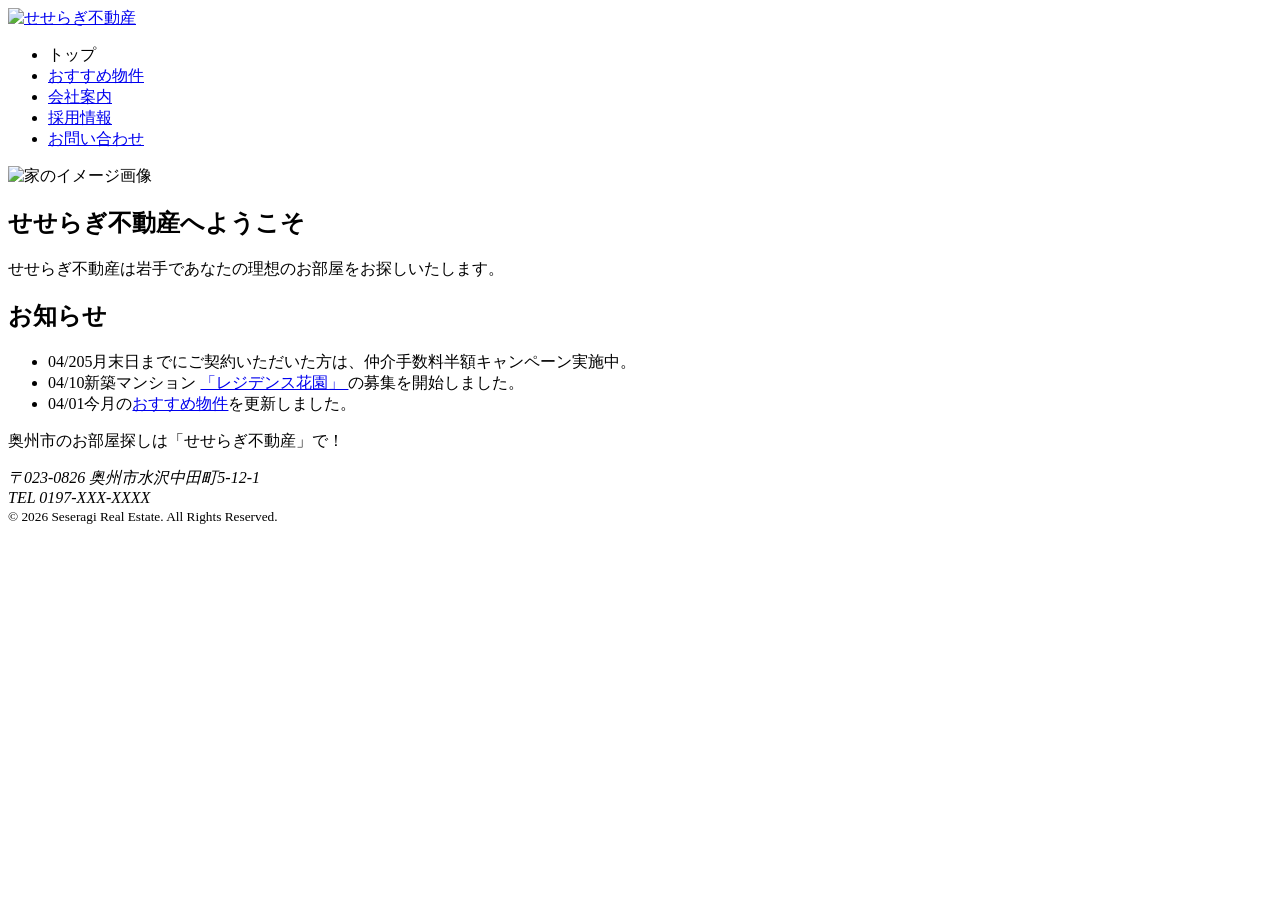
==== index.html @ b6467c67 "Add files via upload" ====
<!DOCTYPE html>
<html lang="ja">
<head>
    <meta charset="UTF-8">
    <title>トップページ：せせらぎ不動産</title>
    <link rel="stylesheet" href="css/mystyle.css">
    <link rel="icon" href="image/せせらぎ不動産ロゴ.png">
    <meta name="viewport" content="width=device-width, initial-scale=1.0">
    <meta name="description" content="せせらぎ不動産は岩手県奥州市の不動産会社です。多様なライフスタイルに応じた物件を用意して、お客様に最適なお部屋をご提案いたします。">
</head>

<body>
<header>
<div class="header-in">
<a href="index.html" id="pagetop"><img src="image/せせらぎ不動産.png" width="300" height="60" alt="せせらぎ不動産"></a>
<nav>
<ul>
<li class="select">トップ</li>
<li><a href="bukken01.html">おすすめ物件</a></li>
<li><a href="company.html">会社案内</a></li>
<li><a href="recruit.html">採用情報</a></li>
<li><a href="contact.html">お問い合わせ</a></li>
</ul>
</nav>
</div>
</header>

<article>
<img src="image/topimage.svg" width="960" height="720" alt="家のイメージ画像">
<div class="catch">
<h1>せせらぎ不動産へようこそ</h1>
<p>せせらぎ不動産は岩手であなたの理想のお部屋をお探しいたします。</p>
</div>
<section class="page">
<h2>お知らせ</h2>
<ul>
<li><time datetime="2026-04-20">04/20</time>5月末日までにご契約いただいた方は、仲介手数料半額キャンペーン実施中。</li>
<li><time datetime="2026-04-10">04/10</time>新築マンション <a href="index.html">「レジデンス花園」 </a>の募集を開始しました。</li>
<li><time datetime="2026-04-01">04/01</time>今月の<a href="bukken01.html">おすすめ物件</a>を更新しました。</li>
</ul>
</section>
</article>

<footer>
<p>奥州市のお部屋探しは「せせらぎ不動産」で！</p>
<address>〒023-0826 奥州市水沢中田町5-12-1<br>
TEL 0197-XXX-XXXX</address>
<small>&copy; 2026 Seseragi Real Estate. All Rights Reserved.</small>
</footer>

</body>
</html>
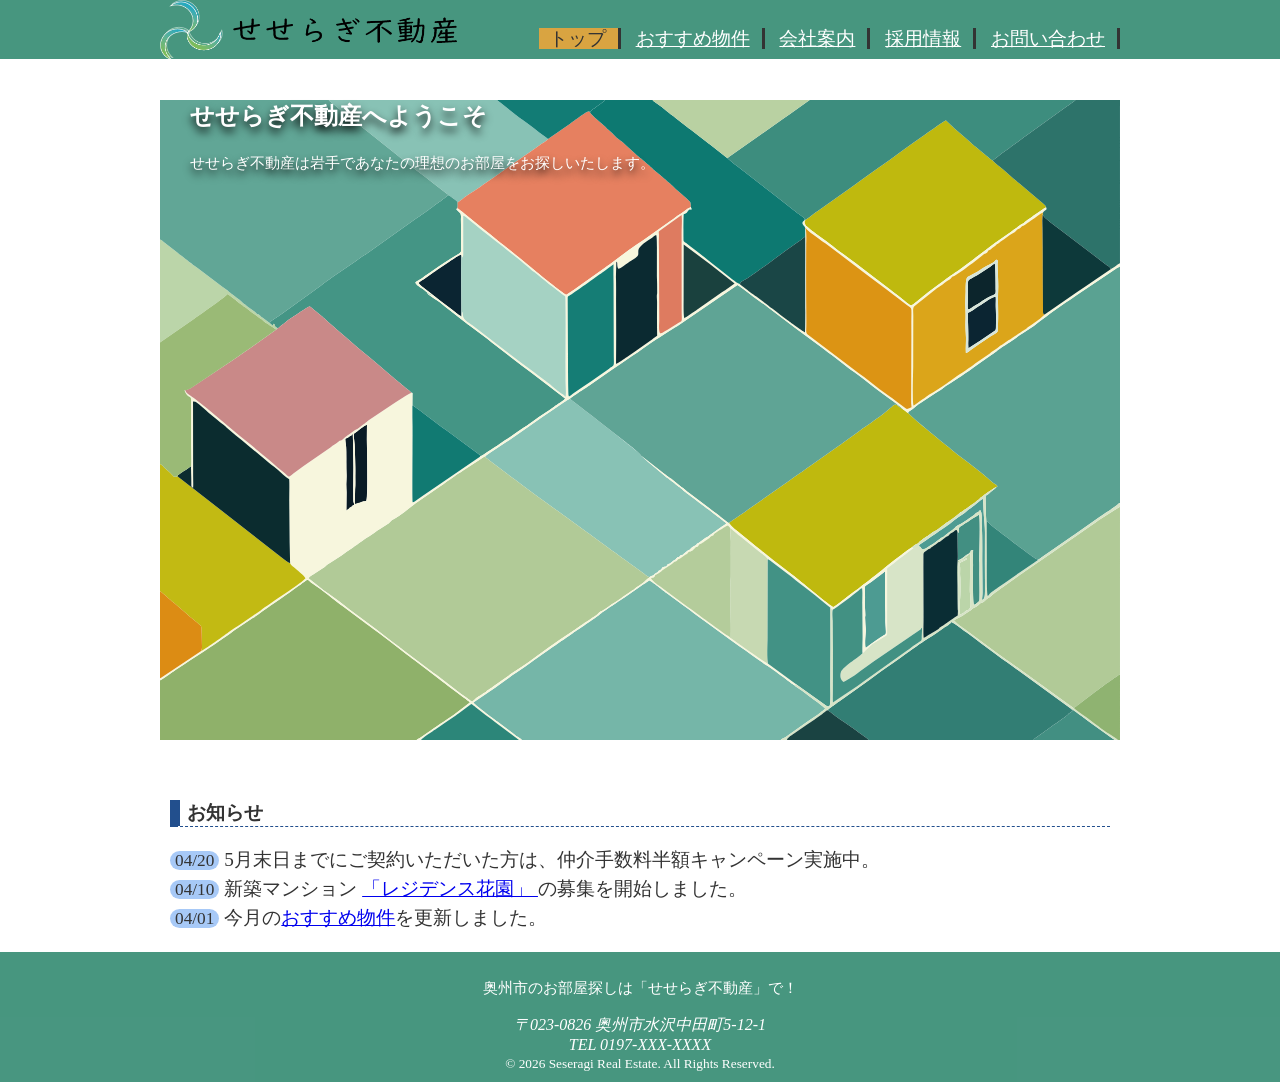
==== commit 2fcc68d3: "Update index.html" ====
--- a/index.html
+++ b/index.html
@@ -3,8 +3,8 @@
 <head>
     <meta charset="UTF-8">
     <title>トップページ：せせらぎ不動産</title>
-    <link rel="stylesheet" href="css/mystyle.css">
-    <link rel="icon" href="image/せせらぎ不動産ロゴ.png">
+    <link rel="stylesheet" href="mystyle.css">
+    <link rel="icon" href="せせらぎ不動産ロゴ.png">
     <meta name="viewport" content="width=device-width, initial-scale=1.0">
     <meta name="description" content="せせらぎ不動産は岩手県奥州市の不動産会社です。多様なライフスタイルに応じた物件を用意して、お客様に最適なお部屋をご提案いたします。">
 </head>
@@ -12,7 +12,7 @@
 <body>
 <header>
 <div class="header-in">
-<a href="index.html" id="pagetop"><img src="image/せせらぎ不動産.png" width="300" height="60" alt="せせらぎ不動産"></a>
+<a href="index.html" id="pagetop"><img src="せせらぎ不動産.png" width="300" height="60" alt="せせらぎ不動産"></a>
 <nav>
 <ul>
 <li class="select">トップ</li>
@@ -26,7 +26,7 @@
 </header>
 
 <article>
-<img src="image/topimage.svg" width="960" height="720" alt="家のイメージ画像">
+<img src="topimage.svg" width="960" height="720" alt="家のイメージ画像">
 <div class="catch">
 <h1>せせらぎ不動産へようこそ</h1>
 <p>せせらぎ不動産は岩手であなたの理想のお部屋をお探しいたします。</p>
@@ -49,4 +49,4 @@
 </footer>
 
 </body>
-</html>+</html>
--- a/mystyle.css
+++ b/mystyle.css
@@ -0,0 +1,295 @@
+@charset "utf-8";
+body{
+	background-color:#ffffff;
+	color:#333333;
+	font-family: "MS ゴシック","Hiragano Sans","sans sesif";
+	margin: 0;
+	padding: 0;
+}
+p{
+	font-size: 95%;
+	line-height: 1.5;
+}
+h1{
+	font-style: 180%;
+}
+h2{
+	font-size: 120%;
+	border-bottom: 1px dashed #224f8d;
+	border-left: 10px solid #224f8d;
+	padding-left: 7px;
+}
+footer{
+	text-align: center;
+	background-color:rgba(26, 124, 96, 0.8) ;
+	color: #ffffff;
+	padding-top: 10px;
+	padding-bottom: 10px;
+	clear: both;
+
+}
+article{
+	position: relative;
+	clear: both;
+	width: 960px;
+	margin-left: auto;
+	margin-right: auto;
+}
+.catch{
+	position: absolute;
+	top: 20px;
+	left: 30px;
+	color: #ffffff;
+	text-shadow: 0px 5px 8px #000;
+}
+header{
+	background-color: #1a7c60cc;
+}
+ul{
+	list-style-type:none;
+	padding-left: 0;
+	line-height: 1.5;
+	font-size: 120%;;
+}
+ul li time{
+	border-radius: 15px;
+	background: #a7c9f7;
+	font-size: 90%;
+	padding-left: 5px;
+	padding-right: 5px;
+	margin-right: 5px;
+}
+nav ul{
+	text-align: right;
+	padding-top: 25px;
+	padding-bottom: 5px;
+	margin: 0;
+}
+	
+
+nav li{
+	font-weight: 400;
+	display: inline;
+	padding-left: 10px;
+	padding-right: 12px;
+	border-right: 3px solid;
+}
+header img{
+	float: left;
+}
+.header-in{
+	width: 960px;
+	margin-right: auto;
+	margin-left: auto;
+}
+.sub-h1{
+	background:linear-gradient(to left,#fff,#dcdcdc);
+	padding-top: 5px;
+	padding-left: 10px;
+	border-left: 15px solid #224f8d;
+	margin: 0;
+}
+ol li{
+	display: inline;
+	margin-right: 5px;
+	font-style: 80%;
+}
+ol{
+	padding-left: 0;
+}
+
+.page{
+	padding-left: 10px;
+	padding-right: 10px;
+}
+nav ul a{
+	color: #fff;
+}
+nav ul a:hover{
+	color: #d9a441;
+}
+table{
+	border:solid 1px #333;
+	font-size: 120%;
+	margin-left: auto;
+	margin-right: auto;
+	margin-bottom: 20px;
+	border-collapse: collapse;
+}
+th{
+	background-color: #a7c9f7;
+	border: 1px solid #333;
+	padding: 10px;
+	width: 20%;
+}
+td{
+	border: 1px solid #333;
+	padding-left: 10px;
+	padding-right: 10px;
+}
+caption{
+	caption-side: bottom;
+}
+
+aside h1{
+	font-size: 120%;
+	border-bottom: 2px dotted #666;
+	padding-left: 5px;
+	margin: 0;
+}
+aside li{
+	border-bottom: dotted 2px #666;
+}	
+aside ul{
+	margin: 0;
+}
+aside a{
+	display: block;
+	color: #333;
+	padding-top: 10px;
+	padding-bottom: 10px;
+	padding-left: 5px;
+}
+aside a:hover{
+	background-color: #dcdcdc;
+}
+.bukkenmei{
+	display: block;
+	font-size: 80%;
+	color: #666;
+}
+.select{
+	background-color: #d9a441;
+}
+.bukken-kiji{
+	float: left;
+	width: 75%;
+}
+aside{
+	float: right;
+}
+.form{
+	display: block;
+	width: 400px;
+}
+textarea{
+	display: block;
+	width: 600px;
+	height: 120px;
+}
+button{
+	width: 180px;
+	height: 50px;
+	padding: 15px;
+}
+
+.slider {
+    position: relative;
+    width: 100%;      
+    max-width: 600px; 
+    height: 400px;    
+
+}
+
+.slider img {
+    width: 100%;      
+    height: 100%;     
+    display: block;
+}
+
+.slider button {
+    position: absolute;
+	top: 50%;
+	border-radius: 50%;
+	height: 50px;
+	width: 50px;
+    transform: translateY(-50%);
+    background: rgba(0,0,0,0.4);
+    color: white;
+    border: none;
+    padding: 10px 15px;
+    cursor: pointer;
+    font-size: 20px;
+}
+
+/* 左ボタン */
+#prev {
+    left: 10px;
+}
+
+/* 右ボタン */
+#next {
+    right: 10px;
+}
+#prev:hover,
+#next:hover {
+    box-shadow: 0 0 10px rgba(255,255,255,0.6); 
+    background: rgba(0,0,0,0.55);               
+    transform: translateY(-50%) scale(1.05);}
+
+
+/*600px以下の場合*/
+@media(max-width:600px){
+	nav li{
+		font-style: 75%;
+		padding-left: 2px;
+		padding-right: 2px;
+	}
+	footer{
+		font-style: 75%;
+	}
+	.catch{
+		top: 5%;
+		left: 10px;
+	}
+	th,td{
+		display: block;
+		width: auto;
+	}
+	video{
+		max-width: 100%;
+		height: auto;
+	}
+	.form,textarea{
+		width: 300px;
+	}
+}
+
+/*959px以下の場合*/
+@media(max-width:959px) {
+	header img {float:none;
+	}
+	nav ul{
+		text-align: left;
+		padding: 0;
+		margin-left: 10px;
+	}
+	article{
+		width: auto;
+	}
+	article img{
+		min-width: 100%;
+		height: auto;
+	}
+	.header-in{
+		width: auto;
+	}
+	.bukken-kiji{
+		float: none;
+		width: 100%;
+	}
+	aside{
+		font: none;
+	}
+}
+/*印刷用*/
+@media print{
+	.catch{
+		color: #000;
+		text-shadow: none;
+	}
+	footer{
+		color: #000;
+	}
+}
+
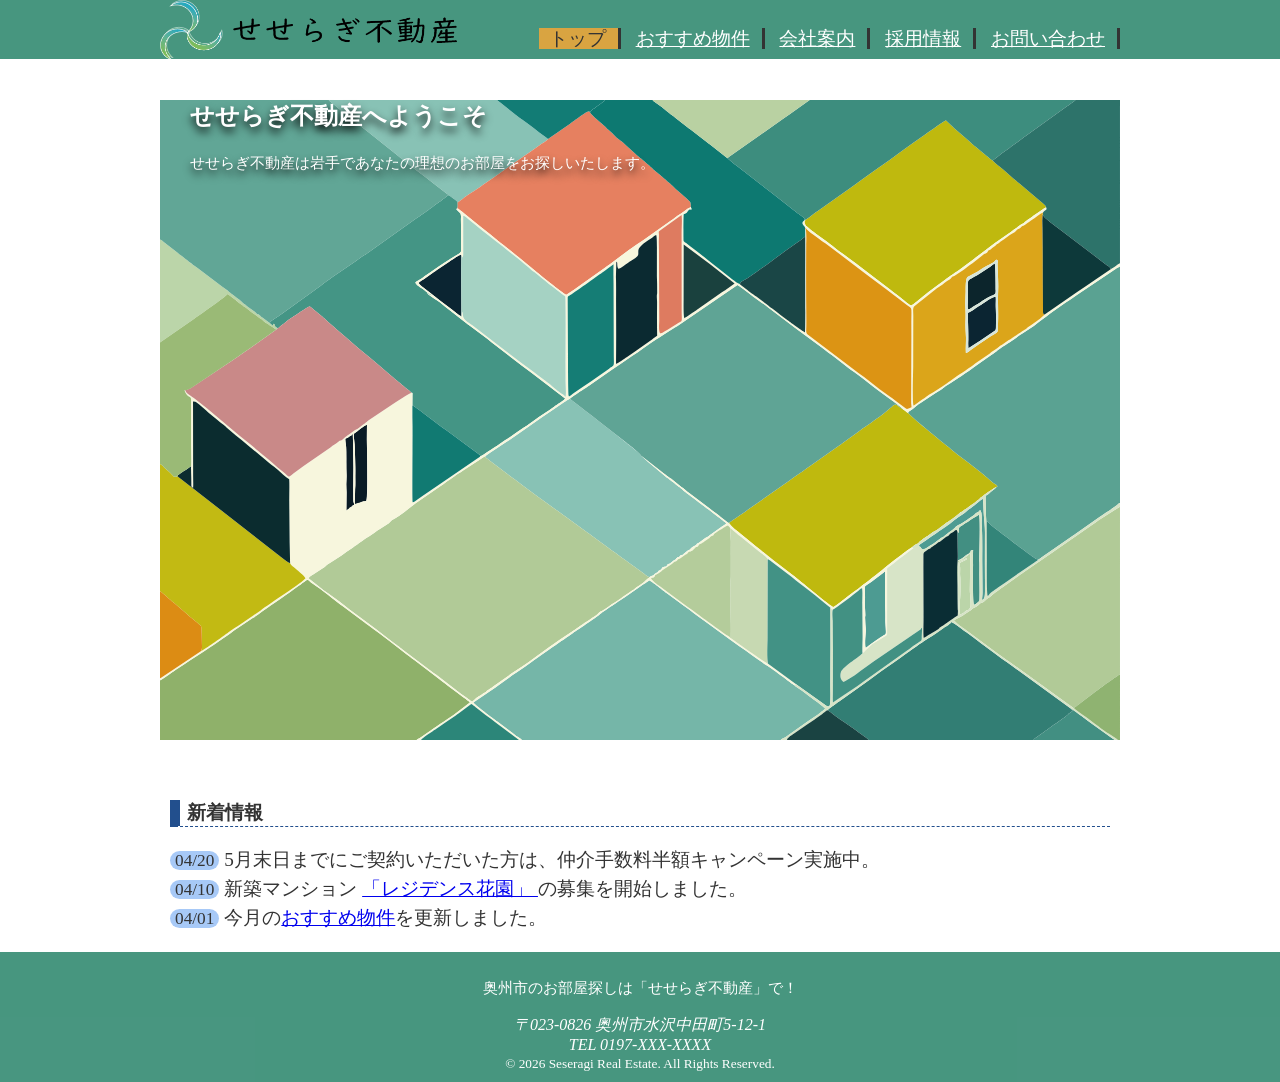
==== commit 7db877a7: "Update index.html" ====
--- a/index.html
+++ b/index.html
@@ -32,7 +32,7 @@
 <p>せせらぎ不動産は岩手であなたの理想のお部屋をお探しいたします。</p>
 </div>
 <section class="page">
-<h2>お知らせ</h2>
+<h2>新着情報</h2>
 <ul>
 <li><time datetime="2026-04-20">04/20</time>5月末日までにご契約いただいた方は、仲介手数料半額キャンペーン実施中。</li>
 <li><time datetime="2026-04-10">04/10</time>新築マンション <a href="index.html">「レジデンス花園」 </a>の募集を開始しました。</li>
--- a/mystyle.css
+++ b/mystyle.css
@@ -83,8 +83,9 @@
 	margin-left: auto;
 }
 .sub-h1{
-	background:linear-gradient(to left,#fff,#dcdcdc);
+	background:linear-gradient(to left,#fff,# cae2ec);
 	padding-top: 5px;
+	padding-bottom: 5px;
 	padding-left: 10px;
 	border-left: 15px solid #224f8d;
 	margin: 0;
@@ -145,13 +146,18 @@
 }
 aside a{
 	display: block;
-	color: #333;
-	padding-top: 10px;
-	padding-bottom: 10px;
-	padding-left: 5px;
+    border-radius: 10px;
+    padding: 12px 15px;
+    box-shadow: 0 3px 8px rgba(0,0,0,0.15);
+    color: #333;
+    text-decoration: none;
+    transition: 0.3s;
 }
 aside a:hover{
-	background-color: #dcdcdc;
+	transform: translateY(-3px);
+    box-shadow: 0 6px 12px rgba(0,0,0,0.25);
+	background-color: #cae2ec;
+}
 }
 .bukkenmei{
 	display: block;
